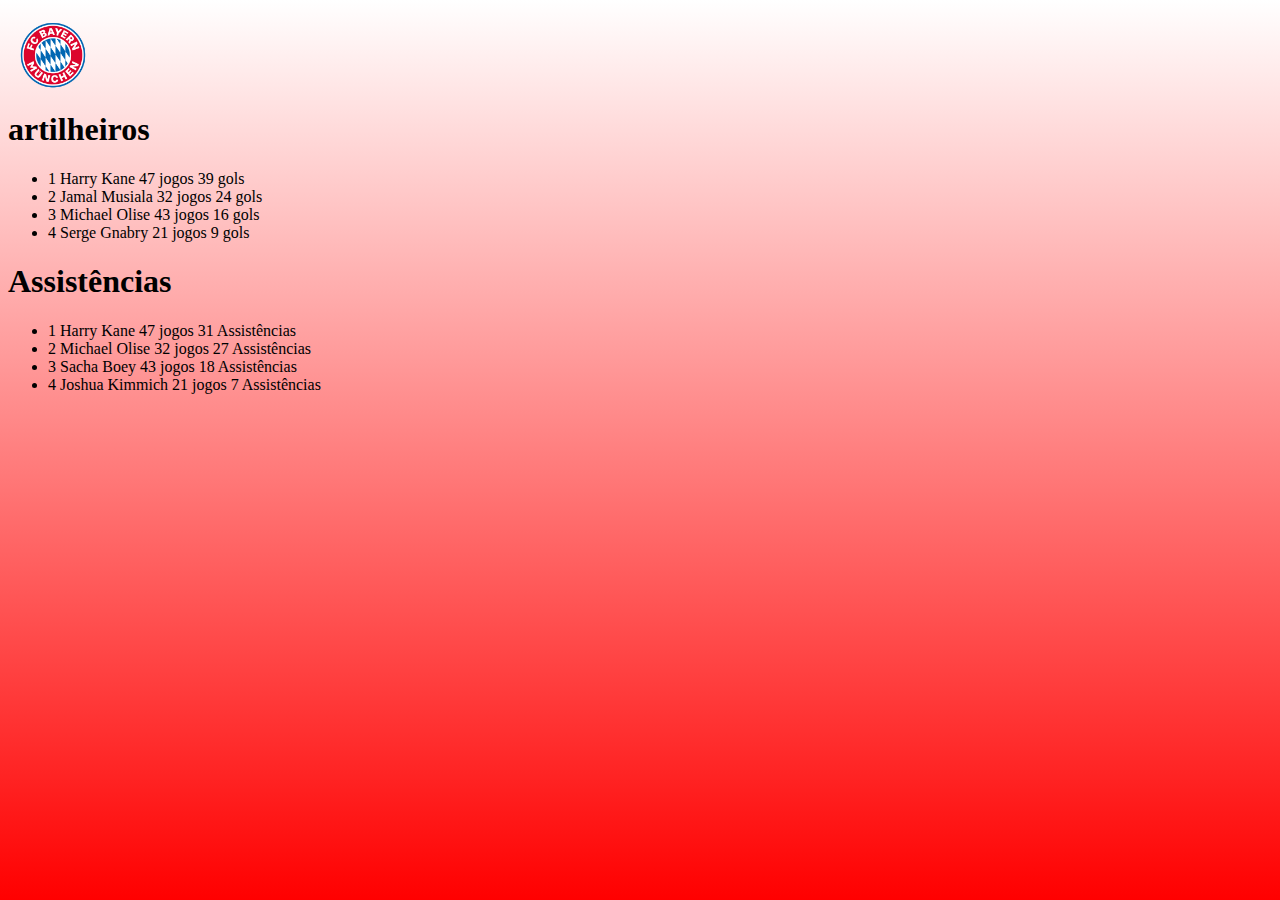
==== bayer.html @ b1f92ebc "adicionado informações dos clubes" ====
<!DOCTYPE html>
<html lang="en">
<head>
    <link rel="icon" href="GVON88.png" type="image/x-icon">
    <link rel="stylesheet" href="style.css">
    <meta charset="UTF-8">
    <meta name="viewport" content="width=device-width, initial-scale=1.0">
    <title>www.gvon88/bayern</title>
</head>
<body class="tela-de-fundo">

    <div class="bayer-1">
        <img src="logobayer.png">
    </div>
            
  <h1 class="artilheiros"> artilheiros </h1>

    <ul class="jogadores-bayer"> 
        <li> <a>1	Harry Kane	      47 jogos   39 gols  </a> </li>
        <li> <a>2   Jamal Musiala     32 jogos  24 gols</a></li>
        <li> <a>3   Michael Olise     43 jogos  16 gols</a></li>
        <li> <a>4   Serge Gnabry      21 jogos  9 gols </a></li>
    </ul>
     
    <h1 class="Assistências"> Assistências</h1>

    <ul class ="ass-bayer">
        <li> <a>1	Harry Kane	      47 jogos   31 Assistências  </a> </li>
        <li> <a>2   Michael Olise     32 jogos  27 Assistências</a></li>
        <li> <a>3   Sacha Boey        43 jogos  18 Assistências</a></li>
        <li> <a>4   Joshua Kimmich      21 jogos   7 Assistências </a></li>
    </ul>
</body>
</html>
---- style.css ----
.pagina-inicial
{
    text-align: center;
    
}

.tela-esquerda img 
{
    weight: 100vh;
    max-width: 100%;
}

.tela-direita 
{
padding-left: 50px;
}

.tela-login
{
    display:flex;
}

.botoes
{
    width: 100%;
    display: flex;
    flex-direction:column;
    align-items: center;
    

}

.botoes a 
{
    background-color:rgb(242, 242, 242);
    padding: 30px;
    margin: 30px;
    border-radius: 30px;
    text-decoration: none;
}

body
{
    background-image: linear-gradient(0deg, rgb(85, 85, 132), white);
    background-attachment: fixed;
}

.tela-login
{
    text-align: center;
}

.logo-home img 
{
    width: 70px; /* Altere para o tamanho desejado */
    height: auto; /* Mantém a proporção da imagem */
    top: -95px; /* Alinha ao topo */
    left: -80px; /* Alinha à esquerda */
}
.logo-home
{
    background-color: #ADD8E6;
    display: flex;
    justify-content: space-between;
}


.informações li
{
display: inline;
}

.informações 

{
    margin-right: 80px;
}

/* BAYERN */
.bayer img 
{
    width: 70px;
    margin-left: 60px;
    margin-top: 60px;
    
}

.bayer a 
{
    margin-top: 60px;
}

.bayer
{
    display: flex;
    align-items: center;
}

/* REAL MADRID */

.real-madrid img 
{
     width: 110px;
    margin-left: 40px;
    margin-top: 50px;
}

.real-madrid a 
{
    margin-top: 60px;
    margin-left: -20px;
}

.real-madrid
{
display: flex ;
align-items: center;
}

/* BARCELONA  */
.Barcelona img 
{
    width: 65px;
    margin-left: 65px;
    margin-top: 50px;
}

.Barcelona a 
{
    margin-top:40px;
    margin-left:1px;
}

.Barcelona
{
    display:flex;
    align-items: center ;
}

.rede img 
{
    text-align: right;
    width: 100vh;
   height: auto;
}

.times
{

}

.seção-times 
{
    display:flex;
    justify-content: space-between;
    width: 100%;
}

/* GURIZES */
.Gurizes img 
{
    width: 65px;
    margin-left: -420px;
    margin-top: 110px;

}

.Gurizes a
{
    margin-top:120px;
    margin: left 80px;
    
}

.Gurizes 
{
    display:flex;
    align-items: center ; 
}

body.tela-de-fundo
{
    background-image: linear-gradient(0deg,rgb(255, 0, 0), white);
}

.bayer-1 img 
{
    width: 70px;
    margin-left: 10px;
    margin-top: 20px;
    display: flex;

}
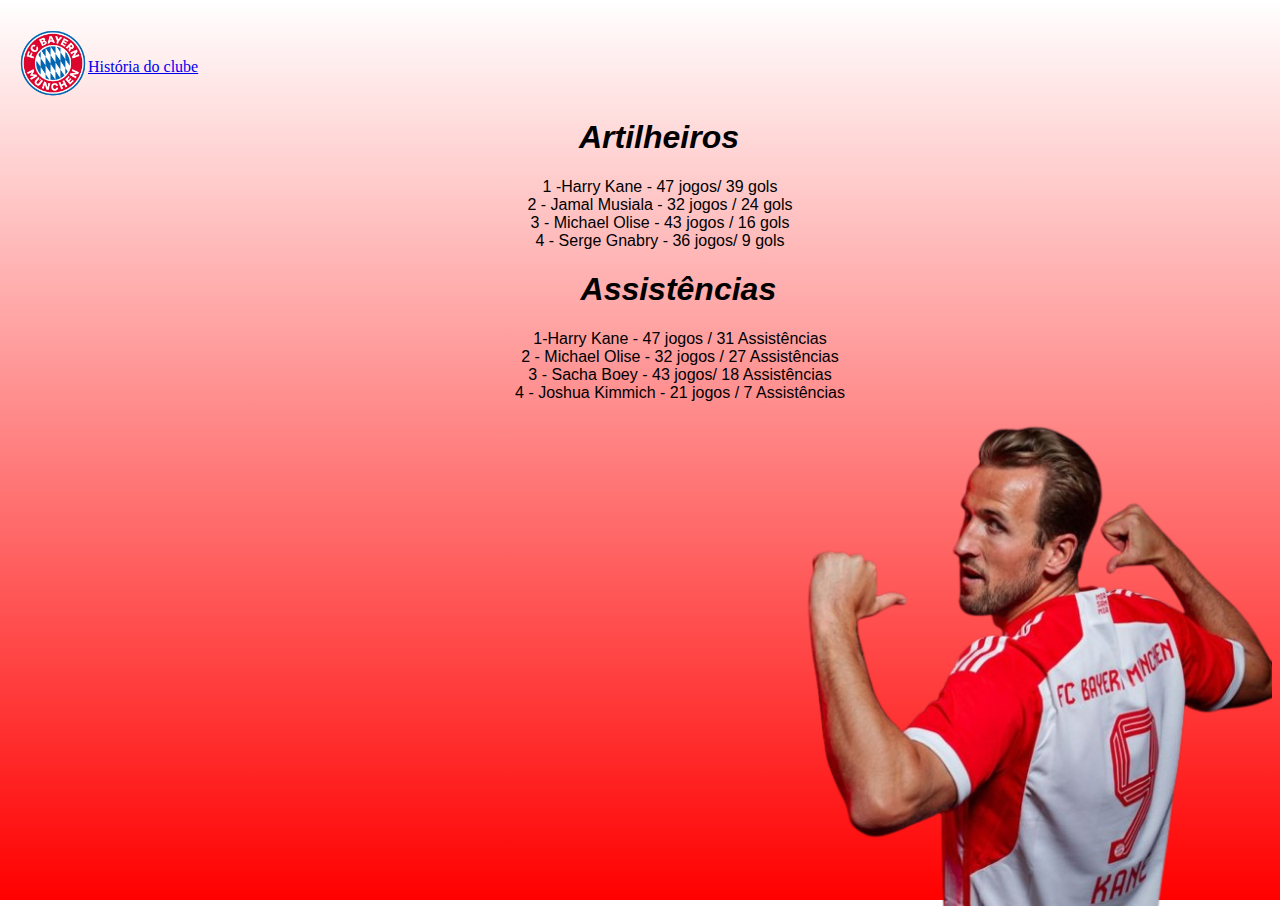
==== commit 9723ef0b: "Add files via upload" ====
--- a/bayer.html
+++ b/bayer.html
@@ -11,24 +11,31 @@
 
     <div class="bayer-1">
         <img src="logobayer.png">
+        <div class="hist-bayer">
+        <a href="historia-bayer.html"> História do clube </a>
+        </div>
     </div>
-            
-  <h1 class="artilheiros"> artilheiros </h1>
+    
+  <h1 class="artilheiros"> Artilheiros </h1>
 
     <ul class="jogadores-bayer"> 
-        <li> <a>1	Harry Kane	      47 jogos   39 gols  </a> </li>
-        <li> <a>2   Jamal Musiala     32 jogos  24 gols</a></li>
-        <li> <a>3   Michael Olise     43 jogos  16 gols</a></li>
-        <li> <a>4   Serge Gnabry      21 jogos  9 gols </a></li>
-    </ul>
+        <li> <a>1	-Harry Kane	    -  47 jogos/   39 gols  </a> </li>
+        <li> <a>2 -  Jamal Musiala  -   32 jogos / 24 gols</a></li>
+        <li> <a>3 -  Michael Olise  -   43 jogos / 16 gols</a></li>
+        <li> <a>4 -  Serge Gnabry - 36 jogos/  9 gols 
      
     <h1 class="Assistências"> Assistências</h1>
 
     <ul class ="ass-bayer">
-        <li> <a>1	Harry Kane	      47 jogos   31 Assistências  </a> </li>
-        <li> <a>2   Michael Olise     32 jogos  27 Assistências</a></li>
-        <li> <a>3   Sacha Boey        43 jogos  18 Assistências</a></li>
-        <li> <a>4   Joshua Kimmich      21 jogos   7 Assistências </a></li>
+        <li> <a>1-Harry Kane	  -    47 jogos /  31 Assistências  </a> </li>
+        <li> <a>2  - Michael Olise   -  32 jogos / 27 Assistências</a></li>
+        <li> <a>3 -  Sacha Boey     -  43 jogos/  18 Assistências</a></li>
+        <li> <a>4 -  Joshua Kimmich   -   21 jogos /  7 Assistências </a></li>
     </ul>
+   <div class="Harry-kane" > 
+    <img src="kane.png"> 
+   </div>
+
+
 </body>
 </html>--- a/style.css
+++ b/style.css
@@ -1,193 +1,219 @@
-.pagina-inicial
-{
-    text-align: center;
-    
-}
-
-.tela-esquerda img 
-{
+.pagina-inicial {
+    text-align: center;
+
+}
+
+.tela-esquerda img {
     weight: 100vh;
     max-width: 100%;
 }
 
-.tela-direita 
-{
-padding-left: 50px;
-}
-
-.tela-login
-{
-    display:flex;
-}
-
-.botoes
-{
+.tela-direita {
+    padding-left: 50px;
+}
+
+.tela-login {
+    display: flex;
+}
+
+.botoes {
     width: 100%;
     display: flex;
-    flex-direction:column;
-    align-items: center;
-    
-
-}
-
-.botoes a 
-{
-    background-color:rgb(242, 242, 242);
+    flex-direction: column;
+    align-items: center;
+
+
+}
+
+.botoes a {
+    background-color: rgb(242, 242, 242);
     padding: 30px;
     margin: 30px;
     border-radius: 30px;
     text-decoration: none;
 }
 
-body
-{
+body {
     background-image: linear-gradient(0deg, rgb(85, 85, 132), white);
     background-attachment: fixed;
 }
 
-.tela-login
-{
-    text-align: center;
-}
-
-.logo-home img 
-{
-    width: 70px; /* Altere para o tamanho desejado */
-    height: auto; /* Mantém a proporção da imagem */
-    top: -95px; /* Alinha ao topo */
-    left: -80px; /* Alinha à esquerda */
-}
-.logo-home
-{
+.tela-login {
+    text-align: center;
+}
+
+.logo-home img {
+    width: 70px;
+    /* Altere para o tamanho desejado */
+    height: auto;
+    /* Mantém a proporção da imagem */
+    top: -95px;
+    /* Alinha ao topo */
+    left: -80px;
+    /* Alinha à esquerda */
+}
+
+.logo-home {
     background-color: #ADD8E6;
     display: flex;
     justify-content: space-between;
 }
 
 
-.informações li
-{
-display: inline;
-}
-
-.informações 
-
-{
+.informações li {
+    display: inline;
+}
+
+.informações {
     margin-right: 80px;
 }
 
 /* BAYERN */
-.bayer img 
-{
+.bayer img {
     width: 70px;
     margin-left: 60px;
     margin-top: 60px;
-    
-}
-
-.bayer a 
-{
+
+}
+
+.bayer a {
     margin-top: 60px;
 }
 
-.bayer
-{
+.bayer {
     display: flex;
     align-items: center;
 }
 
 /* REAL MADRID */
 
-.real-madrid img 
-{
-     width: 110px;
+.real-madrid img {
+    width: 110px;
     margin-left: 40px;
     margin-top: 50px;
 }
 
-.real-madrid a 
-{
+.real-madrid a {
     margin-top: 60px;
     margin-left: -20px;
 }
 
-.real-madrid
-{
-display: flex ;
-align-items: center;
+.real-madrid {
+    display: flex;
+    align-items: center;
 }
 
 /* BARCELONA  */
-.Barcelona img 
-{
+.Barcelona img {
     width: 65px;
     margin-left: 65px;
     margin-top: 50px;
 }
 
-.Barcelona a 
-{
-    margin-top:40px;
-    margin-left:1px;
-}
-
-.Barcelona
-{
-    display:flex;
-    align-items: center ;
-}
-
-.rede img 
-{
+.Barcelona a {
+    margin-top: 40px;
+    margin-left: 1px;
+}
+
+.Barcelona {
+    display: flex;
+    align-items: center;
+}
+
+.rede img {
     text-align: right;
     width: 100vh;
-   height: auto;
-}
-
-.times
-{
-
-}
-
-.seção-times 
-{
-    display:flex;
+    height: auto;
+}
+
+.times {}
+
+.seção-times {
+    display: flex;
     justify-content: space-between;
     width: 100%;
 }
 
 /* GURIZES */
-.Gurizes img 
-{
+.Gurizes img {
     width: 65px;
     margin-left: -420px;
     margin-top: 110px;
 
 }
 
-.Gurizes a
-{
-    margin-top:120px;
+.Gurizes a {
+    margin-top: 120px;
     margin: left 80px;
-    
-}
-
-.Gurizes 
-{
-    display:flex;
-    align-items: center ; 
-}
-
-body.tela-de-fundo
-{
-    background-image: linear-gradient(0deg,rgb(255, 0, 0), white);
-}
-
-.bayer-1 img 
-{
+
+}
+
+.Gurizes {
+    display: flex;
+    align-items: center;
+}
+
+body.tela-de-fundo {
+    background-image: linear-gradient(0deg, rgb(255, 0, 0), white);
+}
+
+.bayer-1 img {
     width: 70px;
     margin-left: 10px;
     margin-top: 20px;
     display: flex;
 
-}+}
+
+.bayer-1 {
+    display: flex;
+}
+
+.hist-bayer a {
+    margin-top: 50px;
+    display: flex;
+    text-align: right;
+}
+
+.artilheiros {
+    font-family: "Poppins", sans-serif;
+    font-weight: 900;
+    font-style: italic;
+    text-align: center; 
+    margin-left: 3%;
+}
+
+.jogadores-bayer {
+    font-family: "Oswald", sans-serif;
+    font-optical-sizing: auto;
+    font-weight: 5;
+    font-style: normal;
+    list-style: none;
+    text-align: center;
+}
+
+.Assistências {
+    font-family: "Poppins", sans-serif;
+    font-weight: 900;
+    font-style: italic;
+    list-style: none;
+    text-align: center;
+    margin-left: 3%;
+}
+
+.ass-bayer {
+    font-family: "Oswald", sans-serif;
+    font-optical-sizing: auto;
+    font-weight: 5;
+    font-style: normal;
+    margin-bottom: 15px;
+    list-style: none;
+    text-align: center;
+}
+
+.Harry-kane img {
+    display: flex;
+    margin-left: 60%;
+    width: 40%;
+}
+ 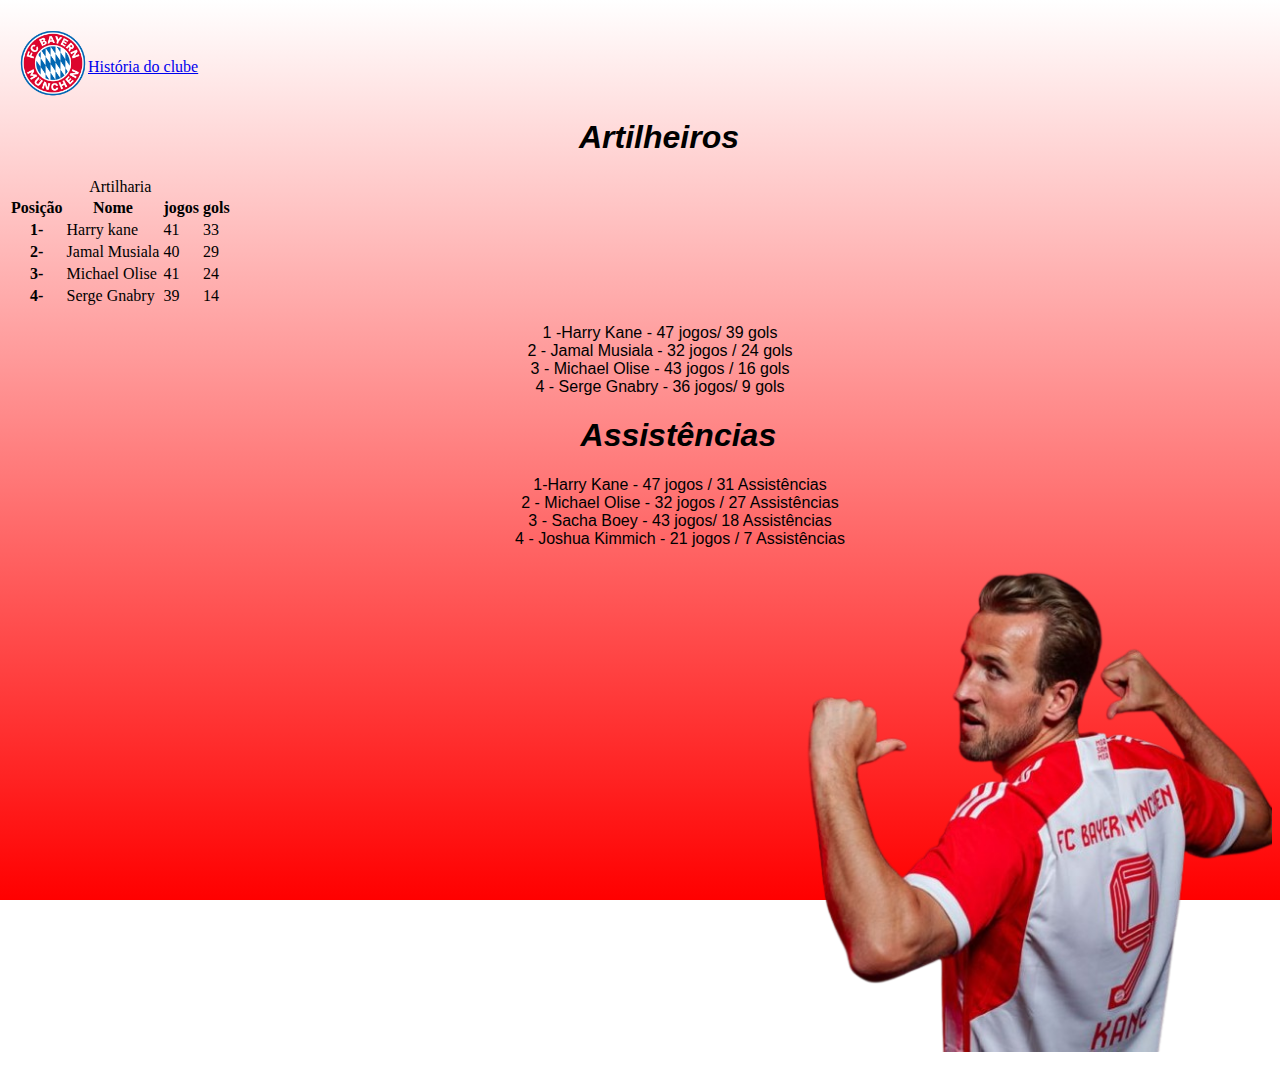
==== commit 9e64ddea: "Add files via upload" ====
--- a/bayer.html
+++ b/bayer.html
@@ -18,6 +18,50 @@
     
   <h1 class="artilheiros"> Artilheiros </h1>
 
+  <table>
+    <caption>
+      Artilharia 
+    </caption>
+    <thead>
+      <tr>
+        <th scope="col">Posição</th>
+        <th scope="col">Nome</th>
+        <th scope="col">jogos</th>
+        <th scope="col"> gols</th>
+      </tr>
+    </thead>
+    <tbody>
+      <tr>
+        <th scope="row">1- </th>
+        <td>Harry kane</td>
+        <td>41</td> <!-- jogos -->
+        <td>33</td> <!-- gols  -->
+      </tr>
+      <tr>
+
+        <th scope="row">2-</th>
+        <td>Jamal Musiala </td>
+        <td>40</td> <!--jogos -->
+        <td>29</td><!-- gols  -->
+      </tr>
+
+      <tr>
+        <th scope="row">3-</th>
+        <td>Michael Olise</td>
+        <td>41</td><!-- jogos  -->
+        <td>24</td><!-- gols  -->
+      </tr>
+
+      <tr>
+        <th scope="row">4-</th>
+        <td>Serge Gnabry</td>
+        <td>39</td><!-- jogos -->
+        <td>14</td><!-- gols -->
+      </tr>
+    
+  </table>
+  
+        
     <ul class="jogadores-bayer"> 
         <li> <a>1	-Harry Kane	    -  47 jogos/   39 gols  </a> </li>
         <li> <a>2 -  Jamal Musiala  -   32 jogos / 24 gols</a></li>
--- a/style.css
+++ b/style.css
@@ -137,13 +137,14 @@
 /* GURIZES */
 .Gurizes img {
     width: 65px;
-    margin-left: -420px;
-    margin-top: 110px;
+    margin-left: -350px;
+    margin-top: 300px;i
+    
 
 }
 
 .Gurizes a {
-    margin-top: 120px;
+    margin-top: 320px;
     margin: left 80px;
 
 }
@@ -216,4 +217,20 @@
     margin-left: 60%;
     width: 40%;
 }
- + 
+.hist-bayer
+{
+ text-align: center;
+}
+
+body.fundo-bayer 
+{
+    background-image: linear-gradient(0deg, rgb(255, 0, 0), white);
+    
+}
+
+.img-hist-bayer img 
+{
+    margin-left: 35%;
+    width: 30%;
+   }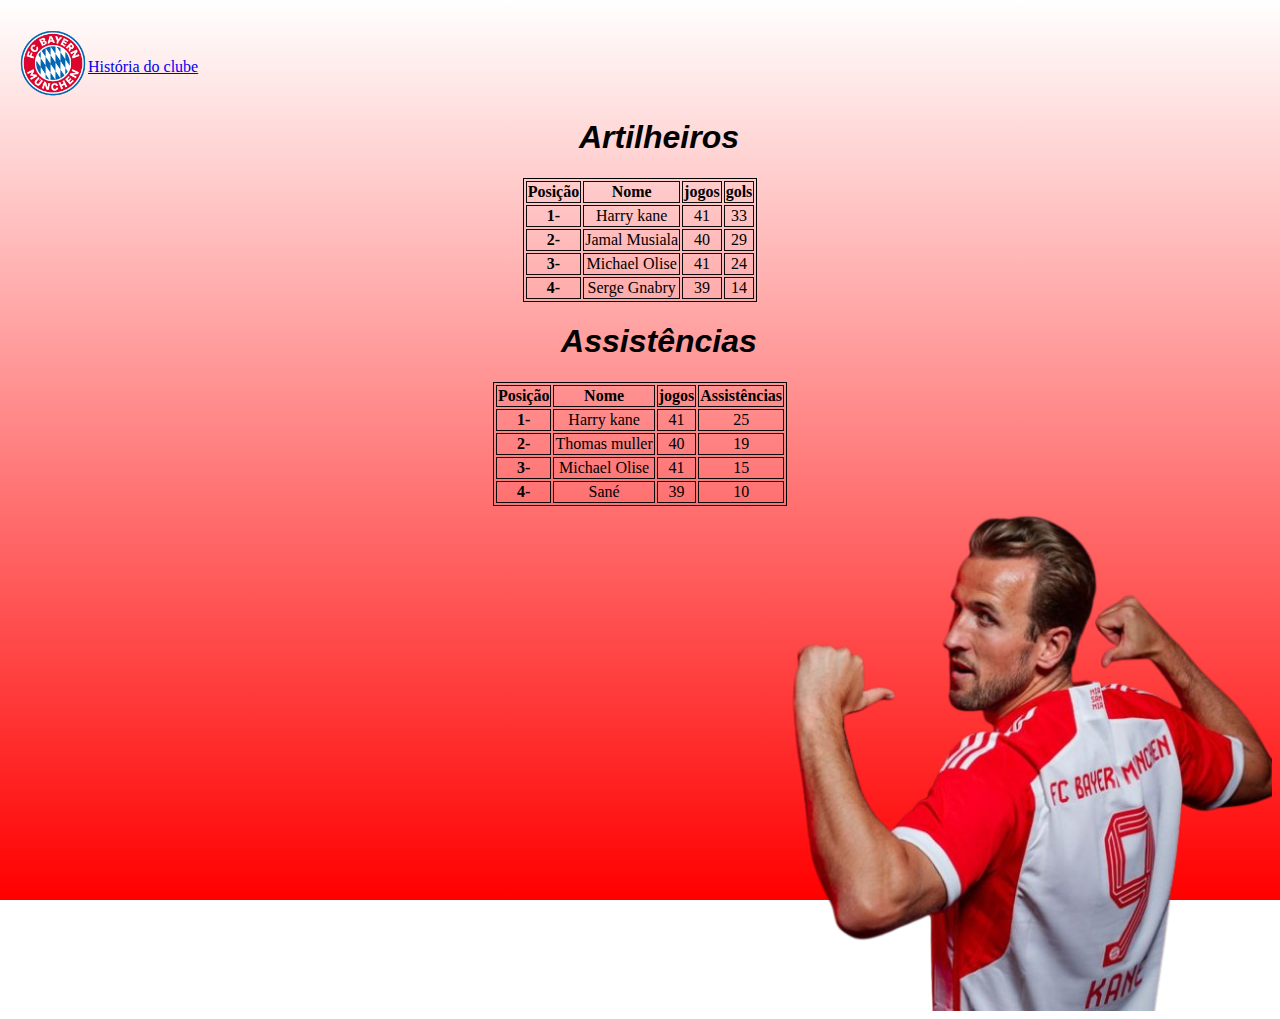
==== commit 202cfee5: "ajustes na tabela de artilheiros" ====
--- a/bayer.html
+++ b/bayer.html
@@ -17,10 +17,10 @@
     </div>
     
   <h1 class="artilheiros"> Artilheiros </h1>
-
-  <table>
+  <div class="tabela"> 
+  <table class="comBordas" > 
     <caption>
-      Artilharia 
+   
     </caption>
     <thead>
       <tr>
@@ -60,22 +60,55 @@
       </tr>
     
   </table>
+</div>
+
+<h1 class="artilheiros"> Assistências  </h1>
+<div class="tabela"> 
+<table class="comBordas" > 
+  <caption>
+   
+  </caption>
+  <thead>
+    <tr>
+      <th scope="col">Posição</th>
+      <th scope="col">Nome</th>
+      <th scope="col">jogos</th>
+      <th scope="col"> Assistências</th>
+    </tr>
+  </thead>
+  <tbody>
+    <tr>
+      <th scope="row">1- </th>
+      <td>Harry kane</td>
+      <td>41</td> <!-- jogos -->
+      <td>25</td> <!-- ass  -->
+    </tr>
+    <tr>
+
+      <th scope="row">2-</th>
+      <td>Thomas muller </td>
+      <td>40</td> <!--jogos -->
+      <td>19</td><!-- ass -->
+    </tr>
+
+    <tr>
+      <th scope="row">3-</th>
+      <td>Michael Olise</td>
+      <td>41</td><!-- jogos  -->
+      <td>15</td><!-- ass  -->
+    </tr>
+
+    <tr>
+      <th scope="row">4-</th>
+      <td>Sané</td>
+      <td>39</td><!-- jogos -->
+      <td>10</td><!-- ass -->
+    </tr>
   
+</table>
+</div>
         
-    <ul class="jogadores-bayer"> 
-        <li> <a>1	-Harry Kane	    -  47 jogos/   39 gols  </a> </li>
-        <li> <a>2 -  Jamal Musiala  -   32 jogos / 24 gols</a></li>
-        <li> <a>3 -  Michael Olise  -   43 jogos / 16 gols</a></li>
-        <li> <a>4 -  Serge Gnabry - 36 jogos/  9 gols 
-     
-    <h1 class="Assistências"> Assistências</h1>
-
-    <ul class ="ass-bayer">
-        <li> <a>1-Harry Kane	  -    47 jogos /  31 Assistências  </a> </li>
-        <li> <a>2  - Michael Olise   -  32 jogos / 27 Assistências</a></li>
-        <li> <a>3 -  Sacha Boey     -  43 jogos/  18 Assistências</a></li>
-        <li> <a>4 -  Joshua Kimmich   -   21 jogos /  7 Assistências </a></li>
-    </ul>
+  
    <div class="Harry-kane" > 
     <img src="kane.png"> 
    </div>
--- a/style.css
+++ b/style.css
@@ -233,4 +233,20 @@
 {
     margin-left: 35%;
     width: 30%;
-   }+   }
+
+   .tabela 
+   {
+    display: flex;
+    justify-content: center;
+   }
+
+   table.comBordas {
+    border: 1px solid black;
+    text-align: center;
+}
+
+table.comBordas td,th {
+    border: 1px solid rgb(13, 13, 14);
+}
+
